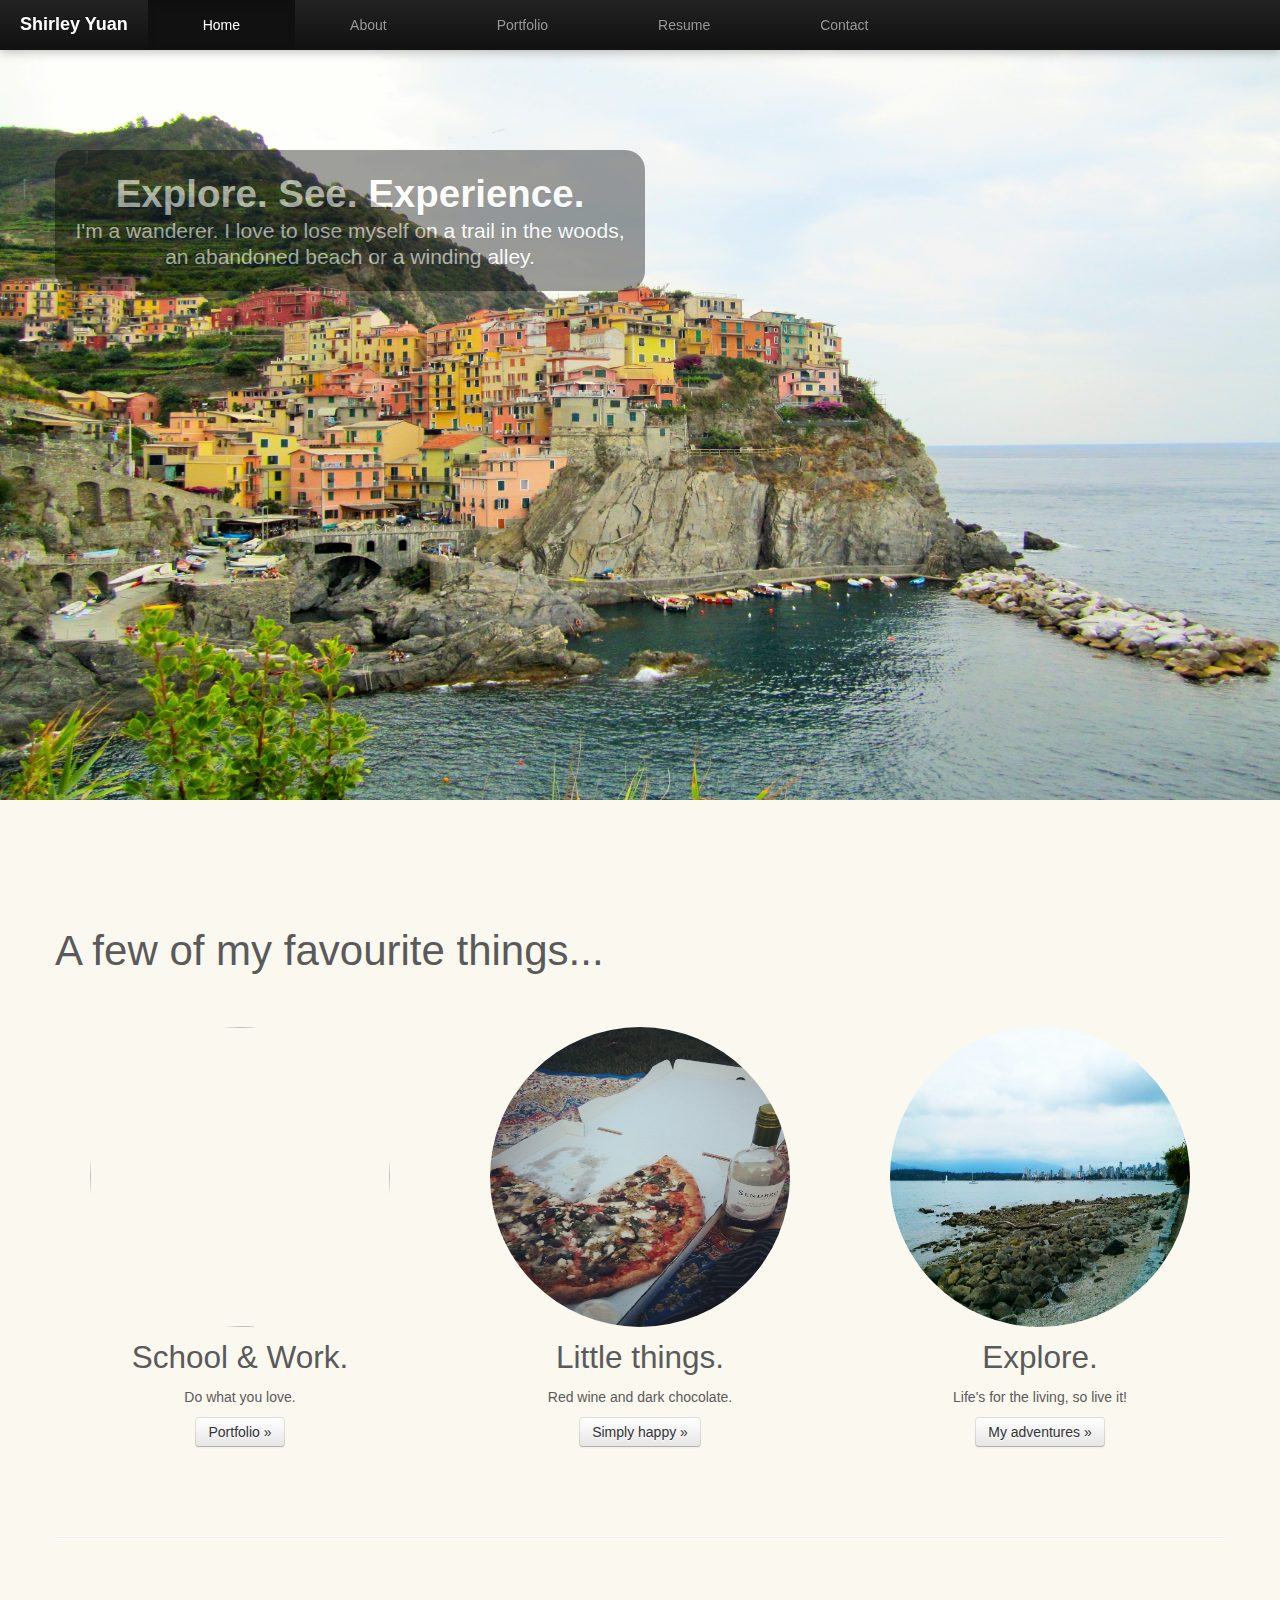
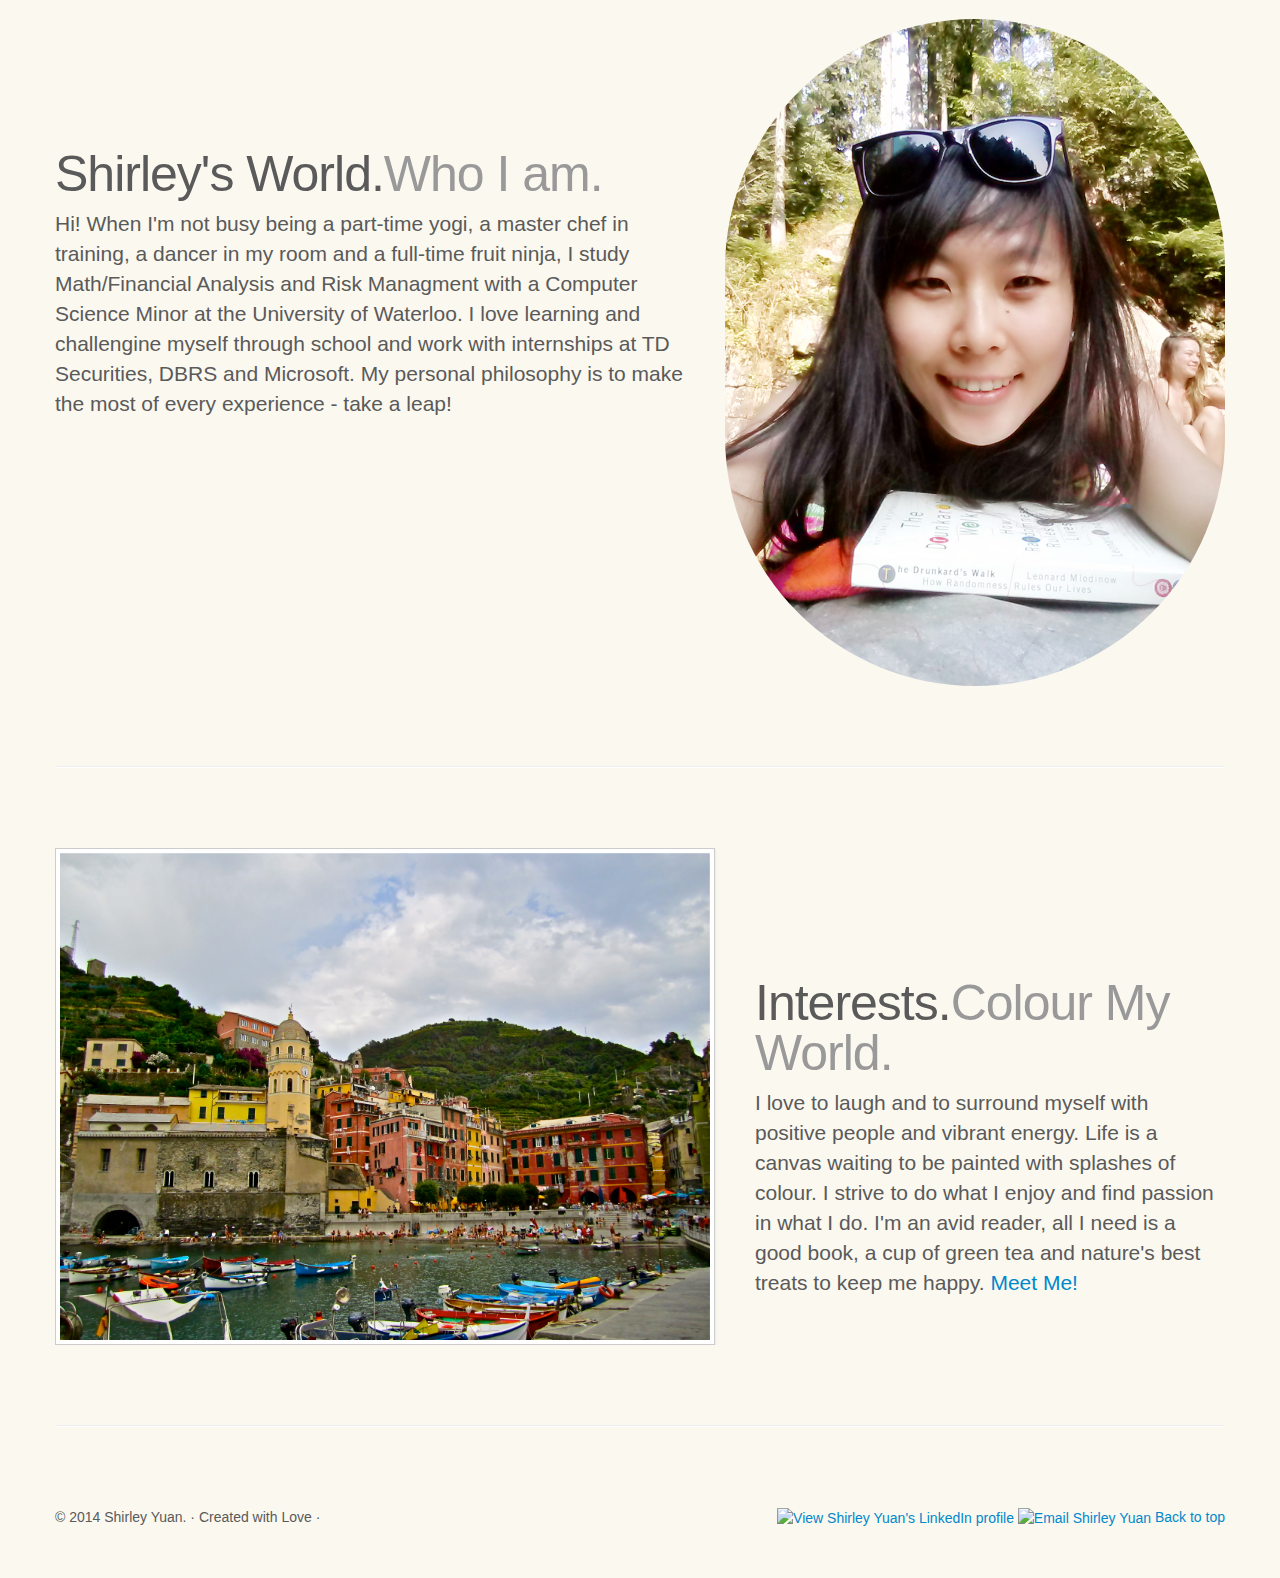
==== index.html @ 52a9f64c "icon again" ====
<!DOCTYPE html>
<html lang="en">
  <head>
    <script>
  (function(i,s,o,g,r,a,m){i['GoogleAnalyticsObject']=r;i[r]=i[r]||function(){
  (i[r].q=i[r].q||[]).push(arguments)},i[r].l=1*new Date();a=s.createElement(o),
  m=s.getElementsByTagName(o)[0];a.async=1;a.src=g;m.parentNode.insertBefore(a,m)
  })(window,document,'script','//www.google-analytics.com/analytics.js','ga');

  ga('create', 'UA-56804515-1', 'auto');
  ga('send', 'pageview');

    </script>
    
    <meta charset="utf-8">
    <title>Shirley Yuan</title>
    <meta name="viewport" content="width=device-width, initial-scale=1.0">
    <meta name="description" content="Shirley Yuan is a student from the University of Waterloo. She studies Math/ Financial Analysis and Risk Management, Minor Computer Science.">
    <meta name="author" content="Shirley Yuan">
    <meta property="og:title"  content="Shirley Yuan - Student, University of Waterloo">
    <meta property="og:description" content="Shirley Yuan is a student, studies math, financial analysis and risk management, computer science at Waterloo University">    
    <meta property="og:url" content="http://www.shirleyuan.me">
    <meta property="og:type" content="website">

     <link rel="shortcut icon" href="/logo.ico" type="image/x-icon">
    <link rel="icon" href="/logo.ico" type="image/x-icon">

    <!-- Le styles -->
    <link href="css/bootstrap1.css" rel="stylesheet">
    <link href="css/bootstrap-responsive.css" rel="stylesheet">
    <style type="text/css">

    .area-colour{background-color: transparent;
     -webkit-border-radius: 500px;
     -moz-border-radius: 500px;
          border-radius: 500px;}
    .area-colour:hover {background-color: #F3E2A9;}

    /* GLOBAL STYLES
    -------------------------------------------------- */
    /* Padding below the footer and lighter body text */

    body {
      padding-bottom: 40px;
      color: #5a5a5a;
      background-color: #FBF8EF
    }



    /* CUSTOMIZE THE NAVBAR
    -------------------------------------------------- */

    /* Special class on .container surrounding .navbar, used for positioning it into place. */
    .navbar-wrapper {
      position: absolute;
      top: 0;
      left: 0;
      right: 0;
      z-index: 10;
      margin-top: 0px;
      margin-bottom: -90px; /* Negative margin to pull up carousel. 90px is roughly margins and height of navbar. */
    }
    .navbar-wrapper .navbar {

    }

    /* Remove border and change up box shadow for more contrast */
    .navbar .navbar-inner {
      border: 0;
      -webkit-box-shadow: 0 2px 10px rgba(0,0,0,.25);
         -moz-box-shadow: 0 2px 10px rgba(0,0,0,.25);
              box-shadow: 0 2px 10px rgba(0,0,0,.25);
    }

    /* Downsize the brand/project name a bit */
    .navbar .brand {
      padding: 14px 20px 16px; /* Increase vertical padding to match navbar links */
      font-size: 18px;
      font-weight: bold;
      text-shadow: 0 -1px 0 rgba(0,0,0,.5);
    }

    /* Navbar links: increase padding for taller navbar */
    .navbar .nav > li > a {
      padding: 15px 55px;
    }

    /* Offset the responsive button for proper vertical alignment */
    .navbar .btn-navbar {
      margin-top: 10px;
    }



    /* CUSTOMIZE THE CAROUSEL
    -------------------------------------------------- */

    /* Carousel base class */
    .carousel {
      margin-bottom: 60px;
    }

    .carousel .container {
      position: relative;
      z-index: 9;
    }

    .carousel-control {
      height: 80px;
      margin-top: 0;
      font-size: 120px;
      text-shadow: 0 1px 1px rgba(0,0,0,.4);
      background-color: transparent;
      border: 0;
      z-index: 10;
    }

    .carousel .item {
      height: 800px;
    }
    .carousel img {
      position: absolute;
      top: 0;
      left: 0;
      min-width: 100%;
      height: 800px;
    }

    .img-cover {
      position: absolute;
      top: 0;
      left: 0;
      min-width: 100%;
      height: 850px;
    }

    .carousel-caption {
    -webkit-border-radius: 20px;
     -moz-border-radius: 20px;
          border-radius: 20px
      background-color: #1C1C1C;
      opacity:.5;
      position: static;
      max-width: 550px;
      padding: 20px 20px;
      margin-top: 150px;
    }
    .carousel-caption h1,
    .carousel-caption .lead {
      margin: 0;
      line-height: 1.25;
      color: #fff;
      outline-color: #2E2E2E;
      text-shadow: 0 1px 1px rgba(0,0,0,.4);
      text-align: center;
    }

    .carousel-caption .btn {
      margin-top: 10px;
    }



    /* MARKETING CONTENT
    -------------------------------------------------- */

    /* Center align the text within the three columns below the carousel */
    .marketing .span4 {
      text-align: center;
    }
    .marketing h2 {
      font-weight: normal;
    }
    .marketing .span4 p {
      margin-left: 10px;
      margin-right: 10px;
    }


    /* Featurettes
    ------------------------- */

    .featurette-divider {
      margin: 80px 0; /* Space out the Bootstrap <hr> more */
    }
    .featurette {
      padding-top: 120px; /* Vertically center images part 1: add padding above and below text. */
      overflow: hidden; /* Vertically center images part 2: clear their floats. */  
    }
    .featurette-image {
      margin-top: -120px; /* Vertically center images part 3: negative margin up the image the same amount of the padding to center it. */
    }

    /* Give some space on the sides of the floated elements so text doesn't run right into it. */
    .featurette-image.pull-left {
      margin-right: 40px;
    }
    .featurette-image.pull-right {
      margin-left: 40px;
    }

    /* Thin out the marketing headings */
    .featurette-heading {
      font-size: 50px;
      font-weight: 300;
      line-height: 1;
      letter-spacing: -1px;
    }



    /* RESPONSIVE CSS
    -------------------------------------------------- */

    @media (max-width: 979px) {

      .container.navbar-wrapper {
        margin-bottom: 0;
        width: auto;
      }
      .navbar-inner {
        border-radius: 0;
        margin: -20px 0;
      }

      .carousel .item {
        height: 500px;
      }
      .carousel img {
        width: auto;
        height: 800px;
      }

      .featurette {
        height: auto;
        padding: 0;
        
      }
      .featurette-image.pull-left,
      .featurette-image.pull-right {
        display: block;
        float: none;
        max-width: 40%;
        margin: 0 auto 20px;
      }
    }


    @media (max-width: 767px) {

      .navbar-inner {
        margin: -20px;
      }

      .carousel {
        margin-left: -20px;
        margin-right: -20px;
      }
      .carousel .container {

      }
      .carousel .item {
        height: 300px;
      }
      .carousel img {
        height: 300px;
      }
      .carousel-caption {
        width: 65%;
        padding: 0 70px;
        margin-top: 100px;
      }
      .carousel-caption h1 {
        font-size: 30px;
      }
      .carousel-caption .lead,
      .carousel-caption .btn {
        font-size: 18px;
      }

      .marketing .span4 + .span4 {
        margin-top: 40px;
      }

      .featurette-heading {
        font-size: 30px;
      }
      .featurette .lead {
        font-size: 18px;
        line-height: 1.5;
      }

    }
    </style>

    <!-- HTML5 shim, for IE6-8 support of HTML5 elements -->
    <!--[if lt IE 9]>
      <script src="../assets/js/html5shiv.js"></script>
    <![endif]-->

    <!-- Fav and touch icons -->
    <link rel="apple-touch-icon-precomposed" sizes="144x144" href="../assets/ico/apple-touch-icon-144-precomposed.png">
    <link rel="apple-touch-icon-precomposed" sizes="114x114" href="../assets/ico/apple-touch-icon-114-precomposed.png">
      <link rel="apple-touch-icon-precomposed" sizes="72x72" href="../assets/ico/apple-touch-icon-72-precomposed.png">
                    <link rel="apple-touch-icon-precomposed" href="../assets/ico/apple-touch-icon-57-precomposed.png">
                                   <link rel="shortcut icon" href="../assets/ico/favicon.png">
  </head>

  <body>



    <!-- NAVBAR
    ================================================== -->
    <div class="navbar-wrapper">
      <!-- Wrap the .navbar in .container to center it within the absolutely positioned parent. -->
      <div class="container">

        <div class="navbar navbar-inverse navbar-fixed-top opacity:.1">
          <div class="navbar-inner">
            <!-- Responsive Navbar Part 1: Button for triggering responsive navbar (not covered in tutorial). Include responsive CSS to utilize. -->
            <button type="button" class="btn btn-navbar" data-toggle="collapse" data-target=".nav-collapse">
              <span class="icon-bar"></span>
              <span class="icon-bar"></span>
              <span class="icon-bar"></span>
            </button>
            <a class="brand nav-header" href="#">Shirley Yuan</a>
            <!-- Responsive Navbar Part 2: Place all navbar contents you want collapsed withing .navbar-collapse.collapse. -->
            <div class="nav-collapse collapse">
              <ul class="nav">
                <li class="active"><a href="#">Home</a></li>
                <li><a href="#about">About</a></li>
                <li><a href="portfolio.html">Portfolio</a></li>
                <li><a href="Shirley Yuan-Tech.pdf">Resume</a></li>
                <li><a href="contact.html">Contact</a></li>
                <!-- Read about Bootstrap dropdowns at http://twbs.github.com/bootstrap/javascript.html#dropdowns -->
               
              </ul>
            </div><!--/.nav-collapse -->
          </div><!-- /.navbar-inner -->
        </div><!-- /.navbar -->

      </div> <!-- /.container -->
    </div><!-- /.navbar-wrapper -->



    <!-- Carousel
    ================================================== -->
    <div id="myCarousel" class="carousel slide">
      <div class="carousel-inner">
        <div class="item active">
          
          <img src="Pictures/italy1.1.JPG" height=auto alt="">
          <div class="container">
            <div class="carousel-caption">
              <h1>Explore. See. Experience.</h1>
              <p class="lead">I'm a wanderer. I love to lose myself on a trail in the woods, an abandoned beach or a winding alley.</p>
              
            </div>
          </div>
        </div>
        </div>
   
    </div><!-- /.carousel -->



    <!-- Marketing messaging and featurettes
    ================================================== -->
    <!-- Wrap the rest of the page in another container to center all the content. -->
    <a name="hobbies"></a>
    <div class="container marketing">

      <h1 class="h1-head">A few of my favourite things...</h1>

      <!-- Three columns of text below the carousel -->
      <div class="row">
        <div class="span4">
          <img class="img-rounded" src="http://upload.wikimedia.org/wikipedia/en/0/03/Uwaterloo_seal.gif">
          <h2>School & Work.</h2>
          <p>Do what you love.</p>
          <p><a class="btn" href="portfolio.html">Portfolio &raquo;</a></p>
        </div><!-- /.span4 -->
        <div class="span4">
          <img class="img-rounded" src="Pictures/van3.jpg">
          <h2>Little things.</h2>
          <p>Red wine and dark chocolate.</p>
          <p><a class="btn" href="hobbies.html">Simply happy &raquo;</a></p>
        </div><!-- /.span4 -->
        <div class="span4">
          <img class="img-rounded" src="Pictures/van4.jpg">
          <h2>Explore.</h2>
          <p>Life's for the living, so live it!</p>
          <p><a class="btn" href="explore.html">My adventures &raquo;</a></p>
        </div><!-- /.span4 -->
      </div><!-- /.row -->


      <!-- START THE FEATURETTES -->

      <hr class="featurette-divider">
      <a name="about"> </a>
      <div class="featurette">

        <img class="featurette-image pull-right img-circle" src="Pictures/van11.jpg" width=500px height=auto/>
       
        <h2 class="featurette-heading">Shirley's World.<span class="muted">Who I am.</span></h2>
        <p class="lead">Hi! When I'm not busy being a part-time yogi, a master chef in training, a dancer in my room and a full-time fruit ninja, I study Math/Financial Analysis and Risk Managment with a Computer Science Minor at the University of Waterloo. I love learning and challengine myself through school and work with internships at TD Securities, DBRS and Microsoft. My personal philosophy is to make the most of every experience - take a leap!</p>
      
    </div>

      <hr class="featurette-divider">

      <div class="featurette">
        <img class="featurette-image img-polaroid pull-left" src="Pictures/italy2.JPG" width=650px height=auto/>
        <h2 class="featurette-heading">Interests.<span class="muted">Colour My World.</span></h2>
        <p class="lead">I love to laugh and to surround myself with positive people and vibrant energy. Life is a canvas waiting to be painted with splashes of colour. I strive to do what I enjoy and find passion in what I do. I'm an avid reader, all I need is a good book, a cup of green tea and nature's best treats to keep me happy. <a href="#hobbies">Meet Me!</a></p>
        
      </div>

      <hr class="featurette-divider">

      

      <!-- /END THE FEATURETTES -->


      <!-- FOOTER -->
      <footer>
        <p class="pull-right">
          <a href="https://www.linkedin.com/in/shirleyuan"><img src="http://www.gemstone.umd.edu/images/linkedIn.png" width="40" height="35" alt="View Shirley Yuan's LinkedIn profile" style="vertical-align:middle" border="0"></a>
           <a href="mailto:shirl.yuan@gmail.com" style="text-decoration:none;"><img src="http://www.muzeum-polskie.org/mpr/english/images/email_button.gif" width="45" height="40" alt="Email Shirley Yuan" style="vertical-align:middle" border="0"></a> 
          <a href="#">Back to top</a></p>
        <p>&copy; 2014 Shirley Yuan. &middot; Created with Love &middot; </p>
      </footer>

    </div><!-- /.container -->



    <!-- Le javascript
    ================================================== -->
    <!-- Placed at the end of the document so the pages load faster -->
    <script src="../assets/js/jquery.js"></script>
    <script src="../assets/js/bootstrap-transition.js"></script>
    <script src="../assets/js/bootstrap-alert.js"></script>
    <script src="../assets/js/bootstrap-modal.js"></script>
    <script src="../assets/js/bootstrap-dropdown.js"></script>
    <script src="../assets/js/bootstrap-scrollspy.js"></script>
    <script src="../assets/js/bootstrap-tab.js"></script>
    <script src="../assets/js/bootstrap-tooltip.js"></script>
    <script src="../assets/js/bootstrap-popover.js"></script>
    <script src="../assets/js/bootstrap-button.js"></script>
    <script src="../assets/js/bootstrap-collapse.js"></script>
    <script src="../assets/js/bootstrap-carousel.js"></script>
    <script src="../assets/js/bootstrap-typeahead.js"></script>
    <script>
      !function ($) {
        $(function(){
          // carousel demo
          $('#myCarousel').carousel()
        })
      }(window.jQuery)
    </script>
    <script src="../assets/js/holder/holder.js"></script>
  </body>
</html>
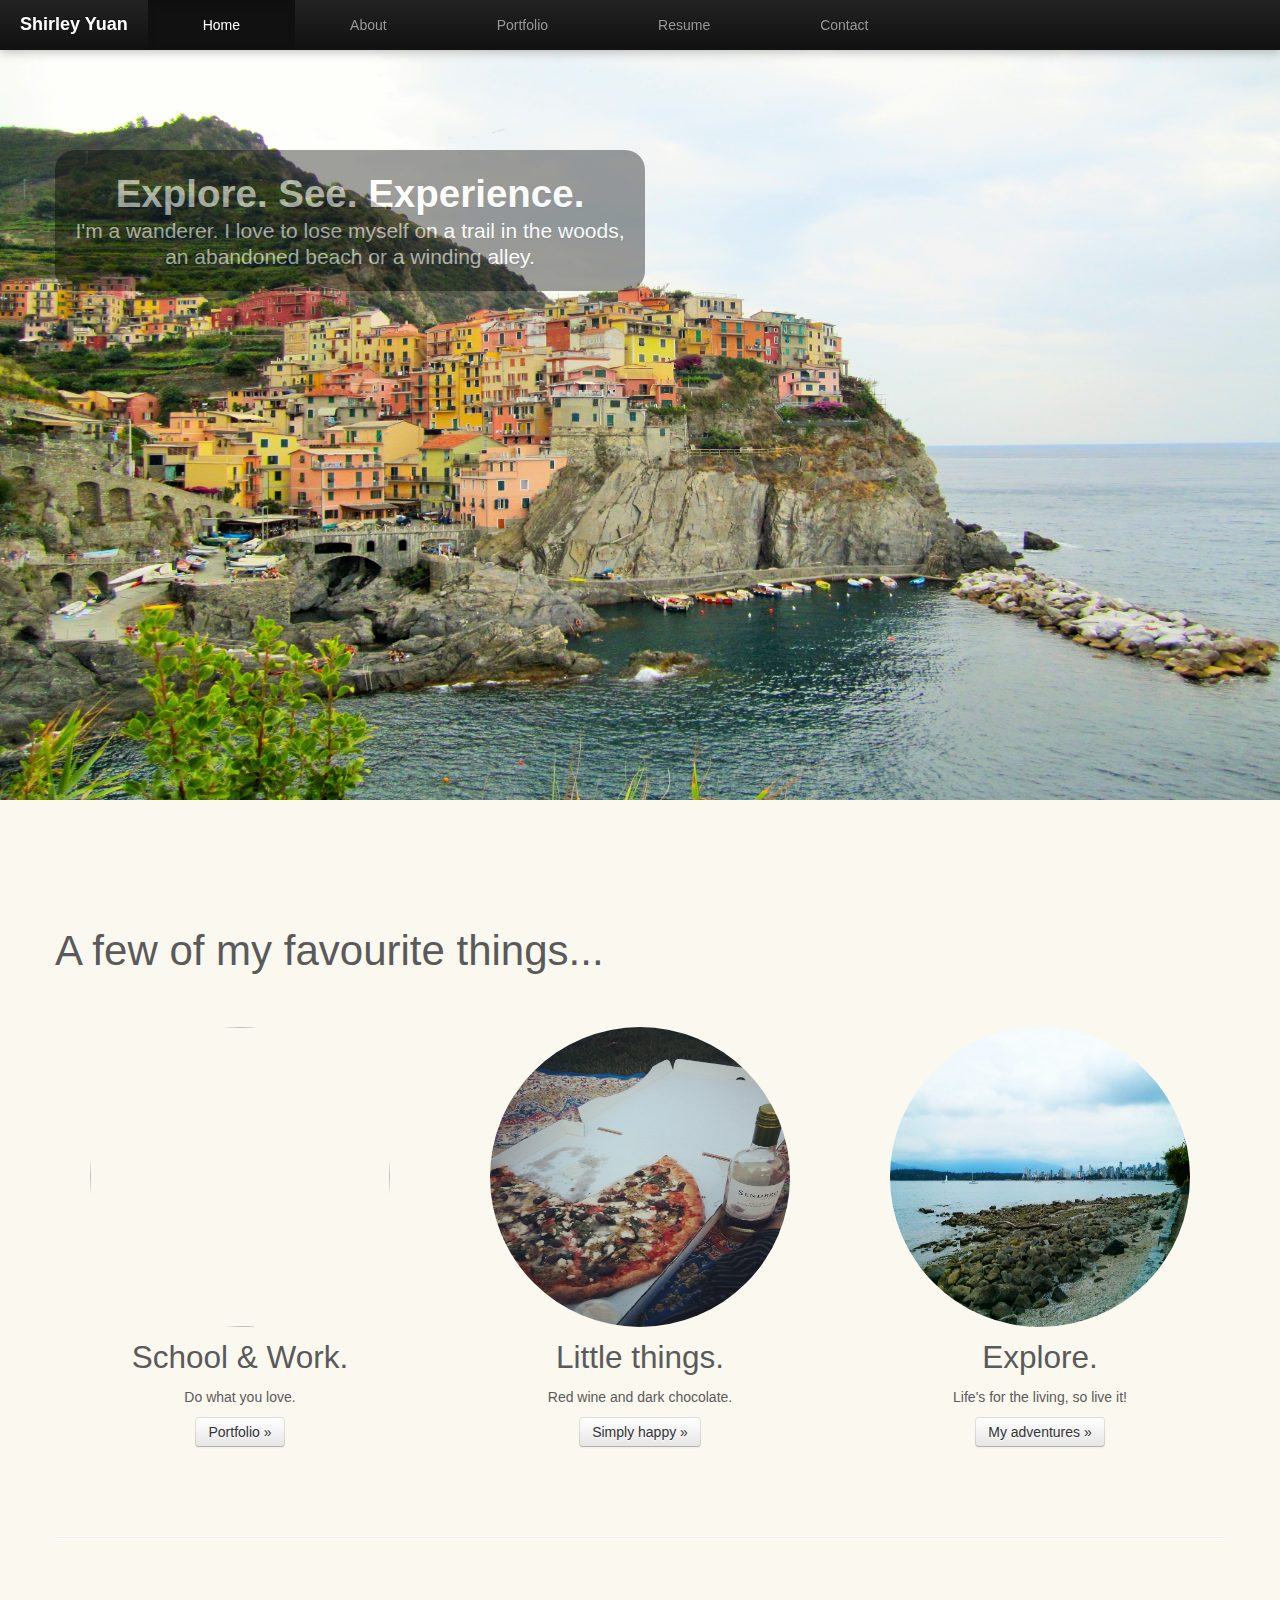
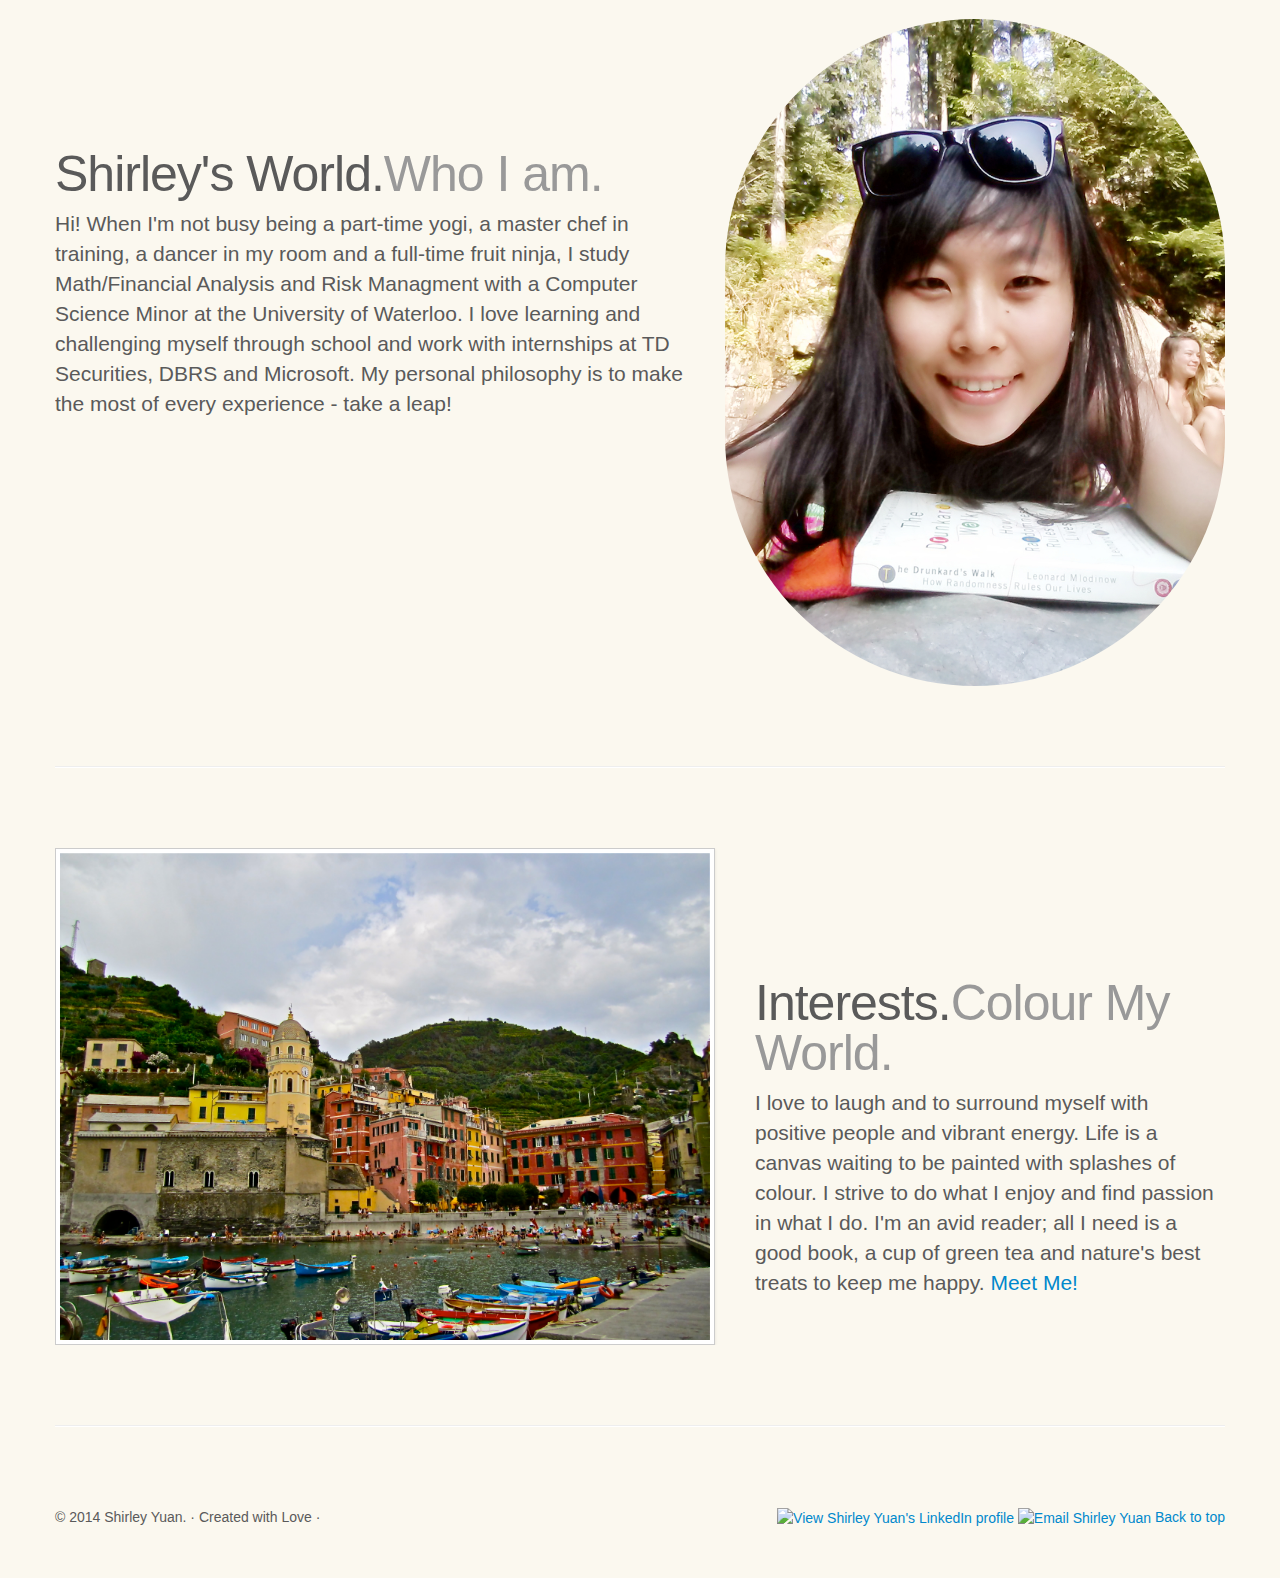
==== commit 86f5a495: "main" ====
--- a/index.html
+++ b/index.html
@@ -23,8 +23,8 @@
     <meta property="og:url" content="http://www.shirleyuan.me">
     <meta property="og:type" content="website">
 
-     <link rel="shortcut icon" href="/logo.ico" type="image/x-icon">
-    <link rel="icon" href="/logo.ico" type="image/x-icon">
+     <link rel="shortcut icon" href="logo.ico" type="image/x-icon">
+    <link rel="icon" href="logo.ico" type="image/x-icon">
 
     <!-- Le styles -->
     <link href="css/bootstrap1.css" rel="stylesheet">
@@ -408,7 +408,7 @@
         <img class="featurette-image pull-right img-circle" src="Pictures/van11.jpg" width=500px height=auto/>
        
         <h2 class="featurette-heading">Shirley's World.<span class="muted">Who I am.</span></h2>
-        <p class="lead">Hi! When I'm not busy being a part-time yogi, a master chef in training, a dancer in my room and a full-time fruit ninja, I study Math/Financial Analysis and Risk Managment with a Computer Science Minor at the University of Waterloo. I love learning and challengine myself through school and work with internships at TD Securities, DBRS and Microsoft. My personal philosophy is to make the most of every experience - take a leap!</p>
+        <p class="lead">Hi! When I'm not busy being a part-time yogi, a master chef in training, a dancer in my room and a full-time fruit ninja, I study Math/Financial Analysis and Risk Managment with a Computer Science Minor at the University of Waterloo. I love learning and challenging myself through school and work with internships at TD Securities, DBRS and Microsoft. My personal philosophy is to make the most of every experience - take a leap!</p>
       
     </div>
 
@@ -417,7 +417,7 @@
       <div class="featurette">
         <img class="featurette-image img-polaroid pull-left" src="Pictures/italy2.JPG" width=650px height=auto/>
         <h2 class="featurette-heading">Interests.<span class="muted">Colour My World.</span></h2>
-        <p class="lead">I love to laugh and to surround myself with positive people and vibrant energy. Life is a canvas waiting to be painted with splashes of colour. I strive to do what I enjoy and find passion in what I do. I'm an avid reader, all I need is a good book, a cup of green tea and nature's best treats to keep me happy. <a href="#hobbies">Meet Me!</a></p>
+        <p class="lead">I love to laugh and to surround myself with positive people and vibrant energy. Life is a canvas waiting to be painted with splashes of colour. I strive to do what I enjoy and find passion in what I do. I'm an avid reader; all I need is a good book, a cup of green tea and nature's best treats to keep me happy. <a href="#hobbies">Meet Me!</a></p>
         
       </div>
 
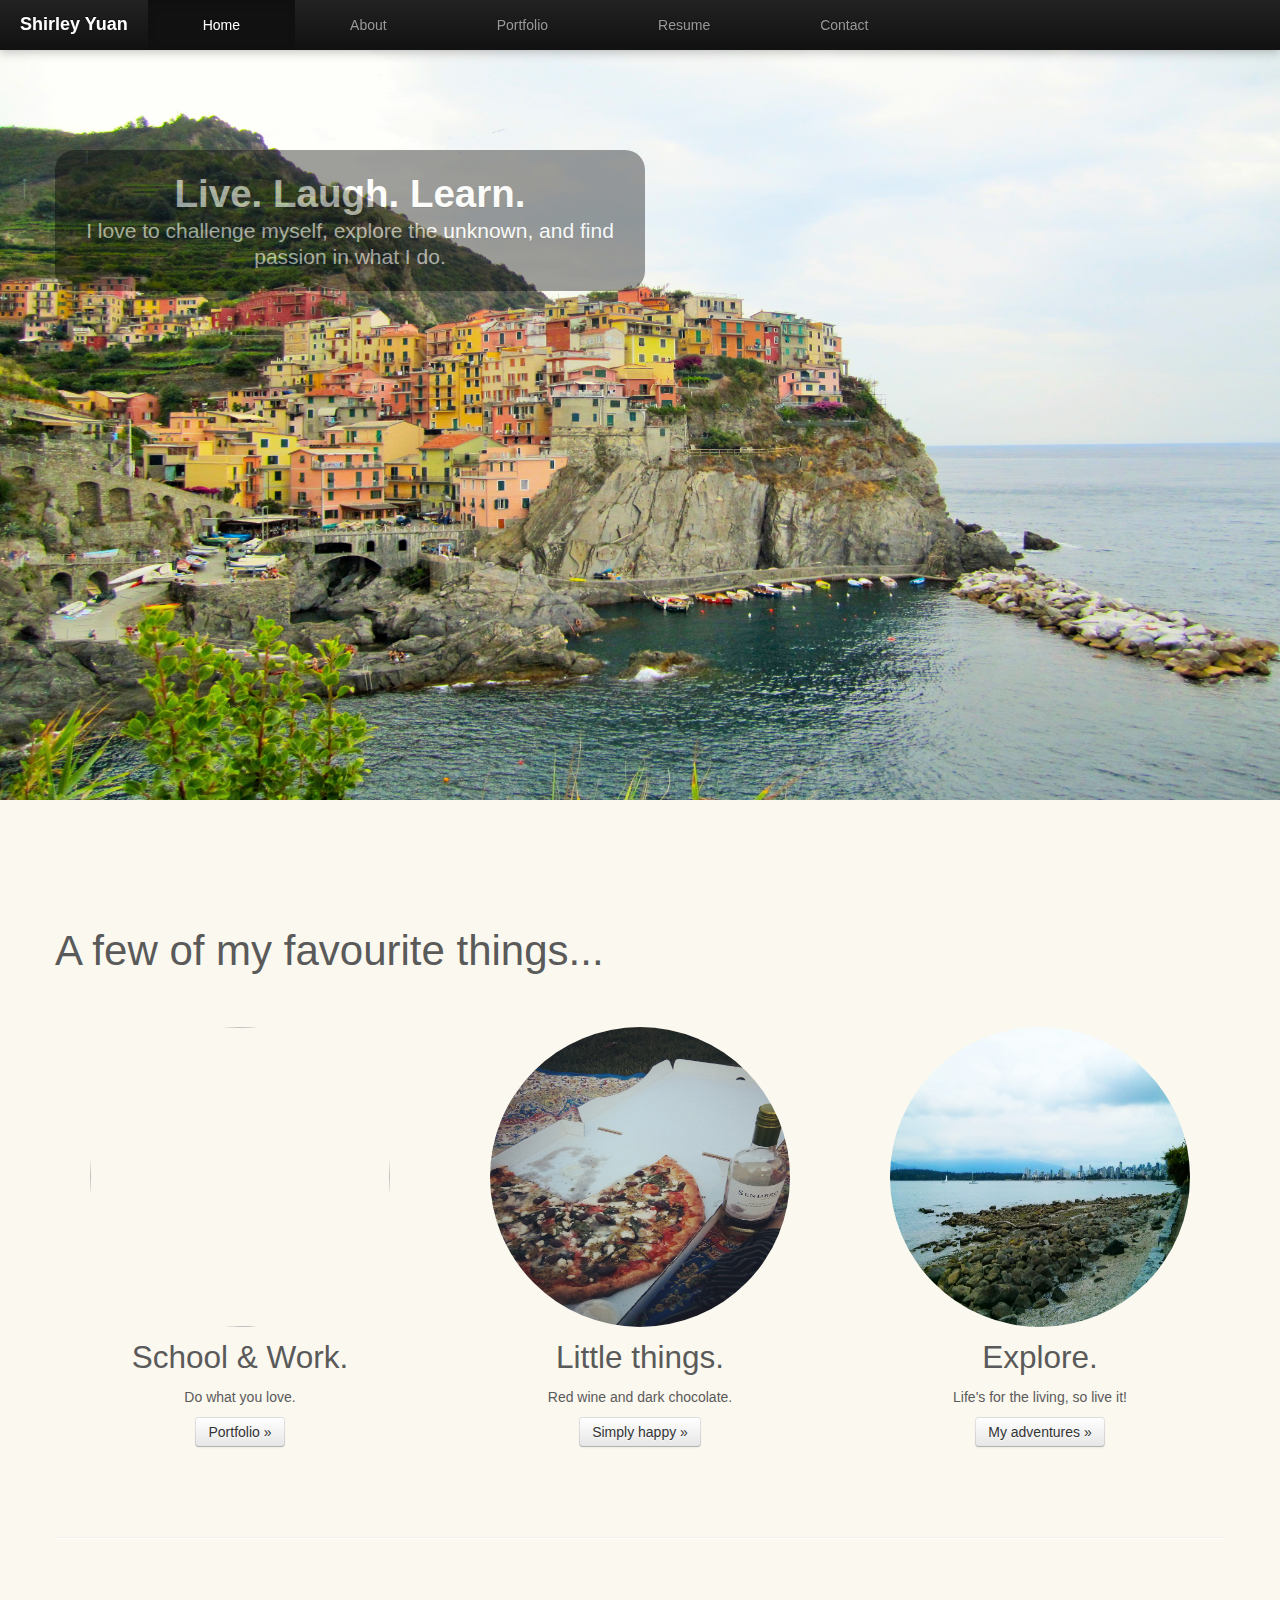
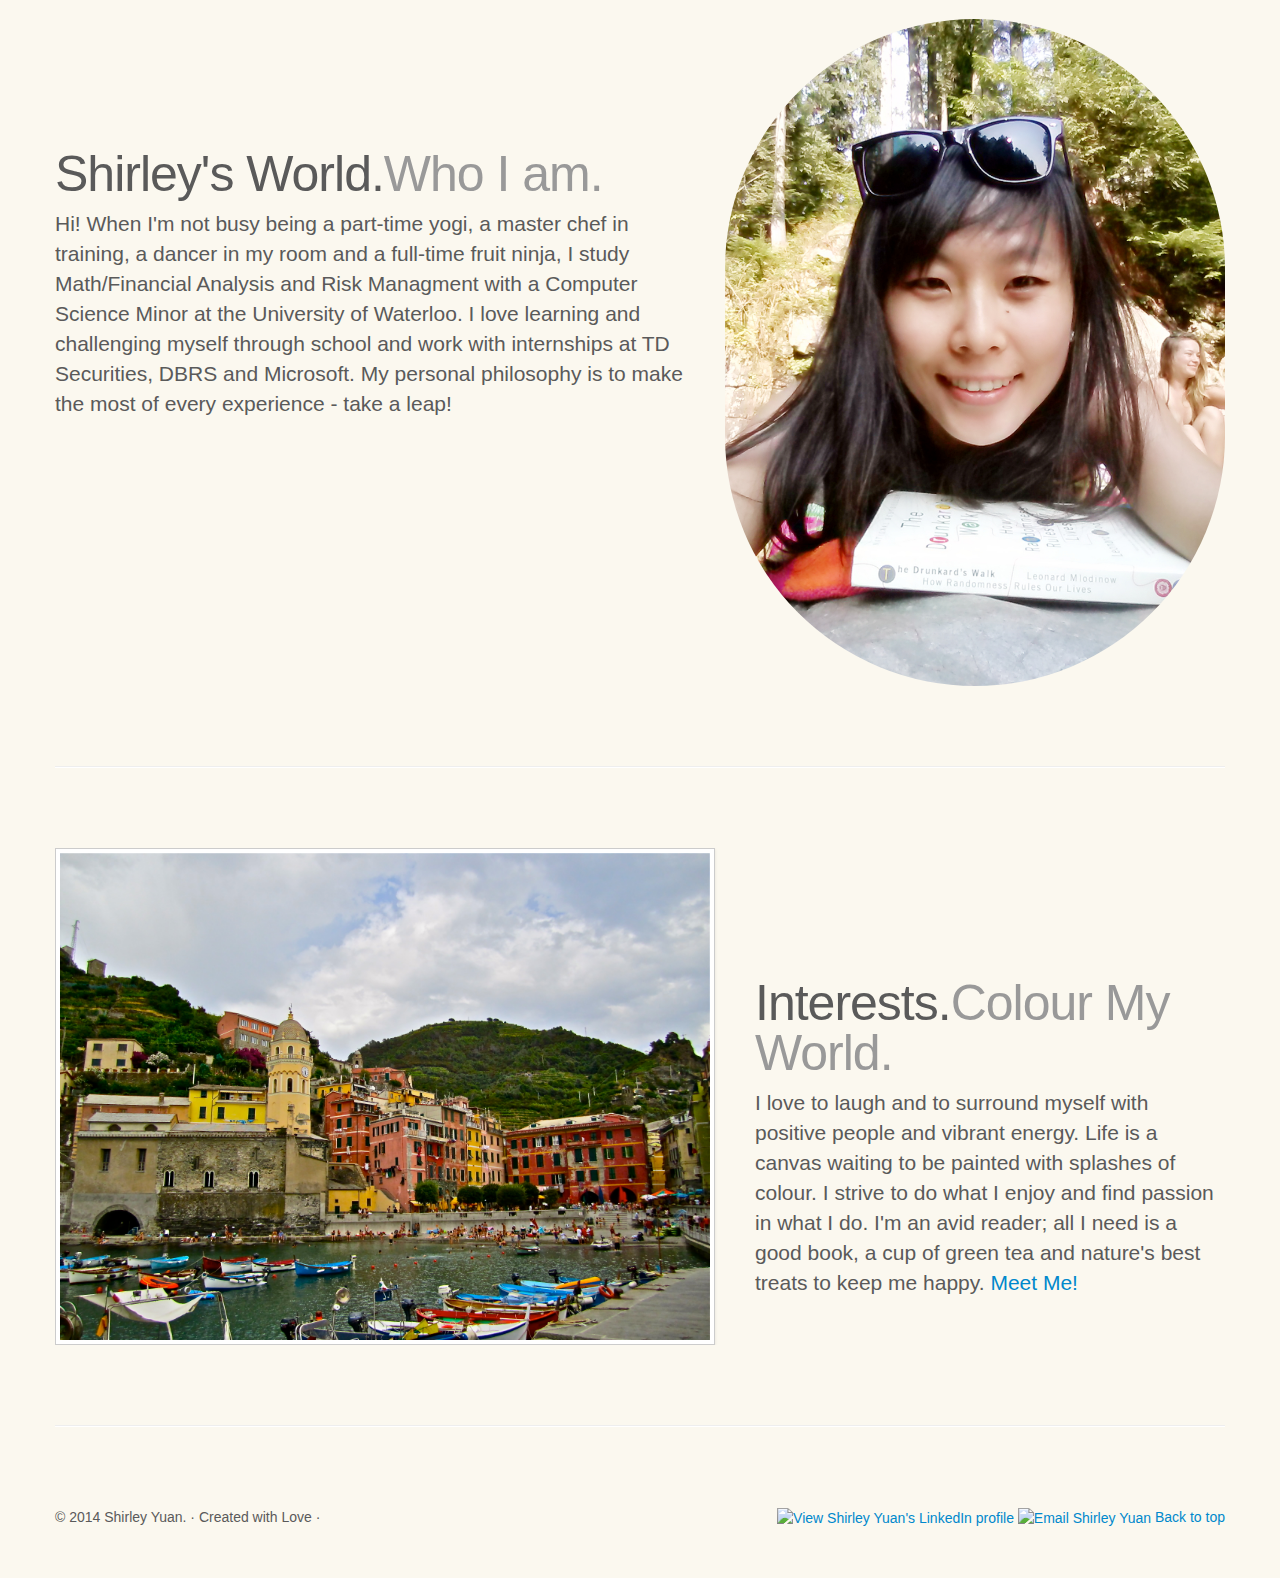
==== commit 3cb0fdb0: "index" ====
--- a/index.html
+++ b/index.html
@@ -356,8 +356,8 @@
           <img src="Pictures/italy1.1.JPG" height=auto alt="">
           <div class="container">
             <div class="carousel-caption">
-              <h1>Explore. See. Experience.</h1>
-              <p class="lead">I'm a wanderer. I love to lose myself on a trail in the woods, an abandoned beach or a winding alley.</p>
+              <h1>Live. Laugh. Learn.</h1>
+              <p class="lead">I love to challenge myself, explore the unknown, and find passion in what I do.</p>
               
             </div>
           </div>
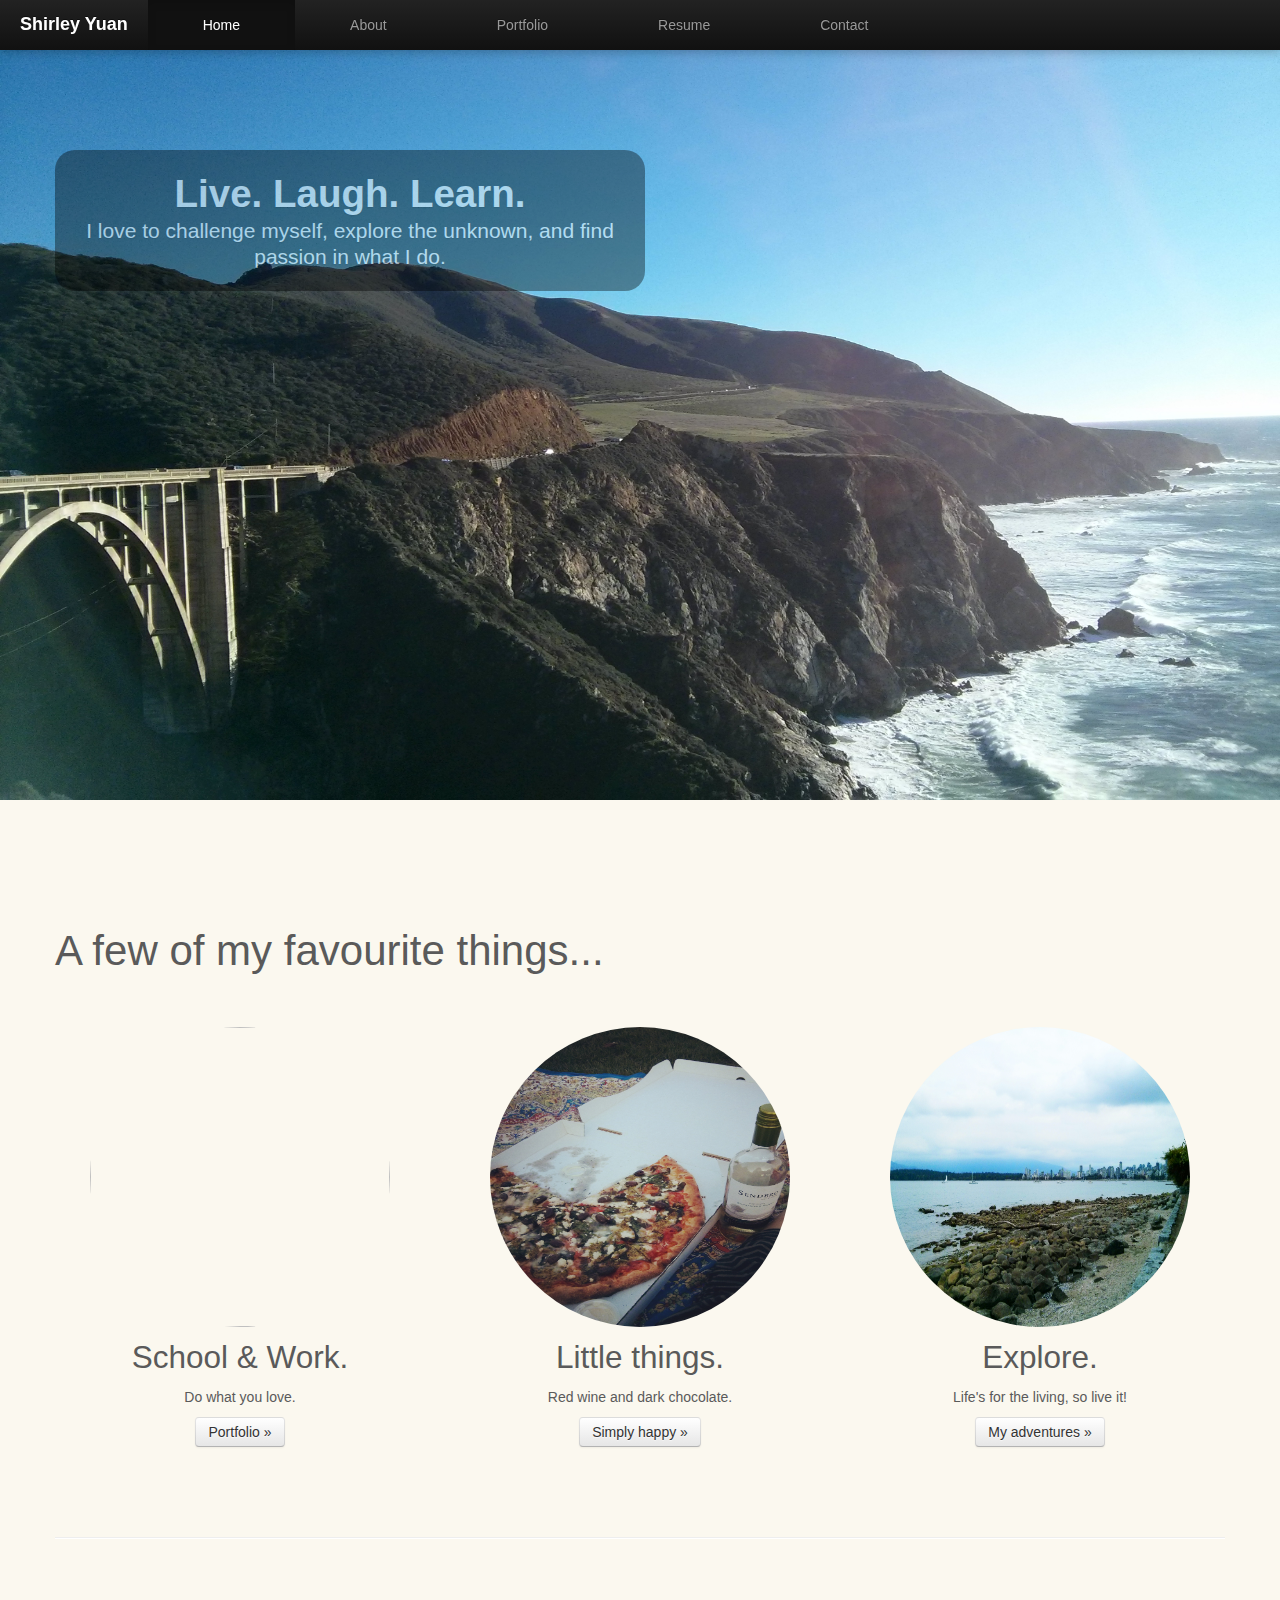
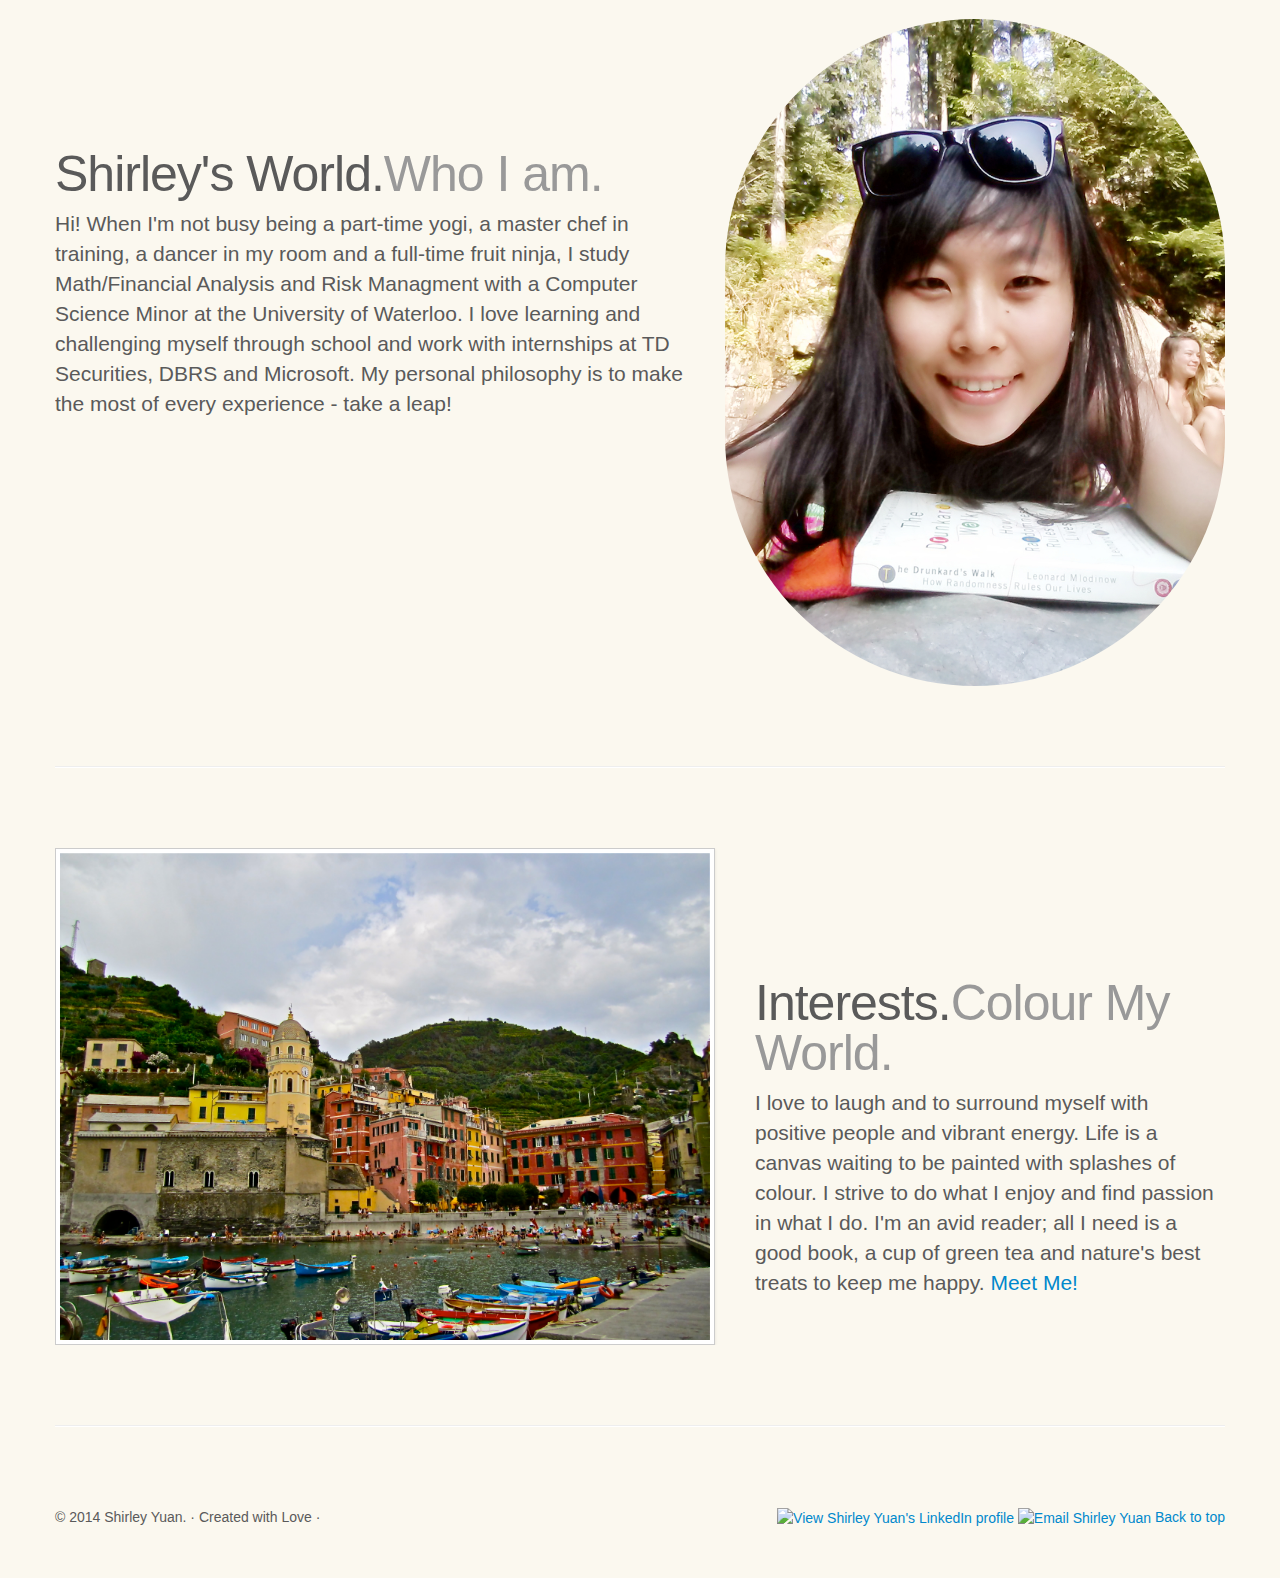
==== commit 469ab359: "update pictures" ====
--- a/index.html
+++ b/index.html
@@ -353,7 +353,7 @@
       <div class="carousel-inner">
         <div class="item active">
           
-          <img src="Pictures/italy1.1.JPG" height=auto alt="">
+          <img src="Pictures/bigsur.jpg" height=auto alt="">
           <div class="container">
             <div class="carousel-caption">
               <h1>Live. Laugh. Learn.</h1>
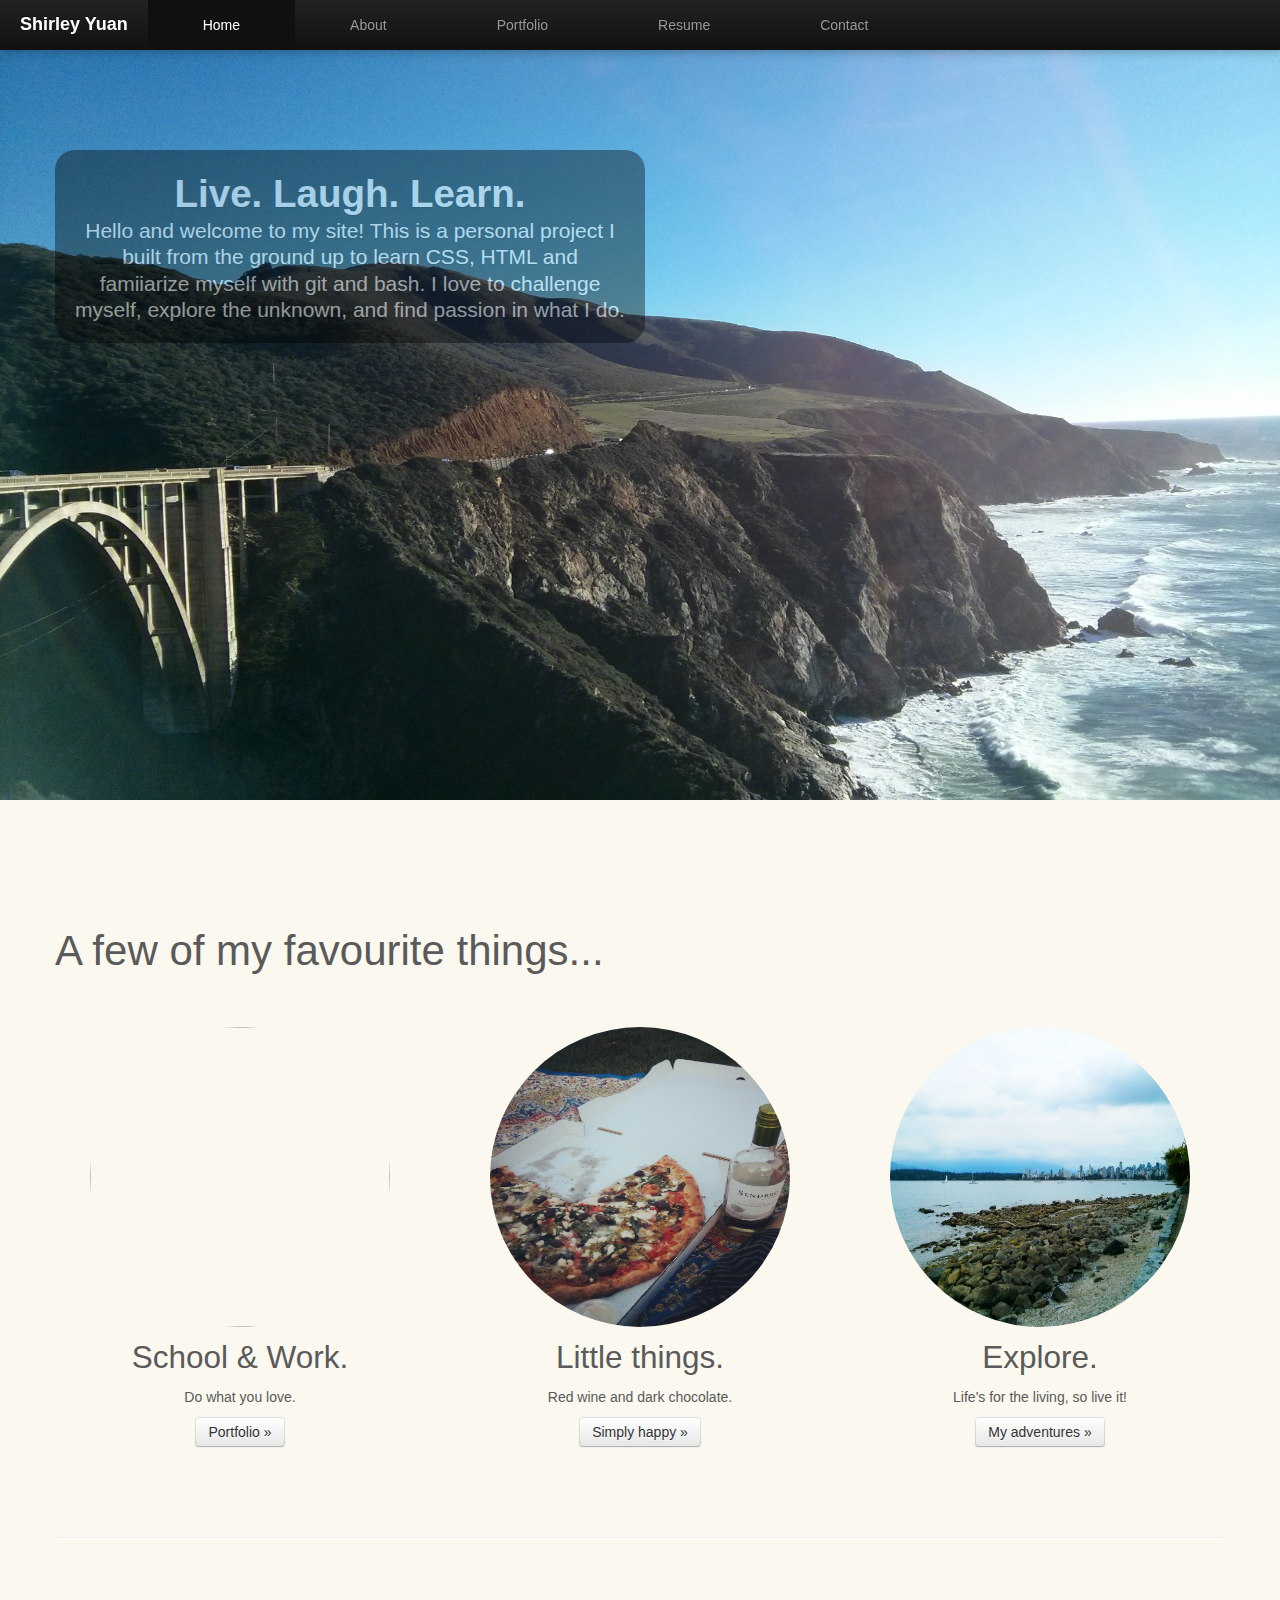
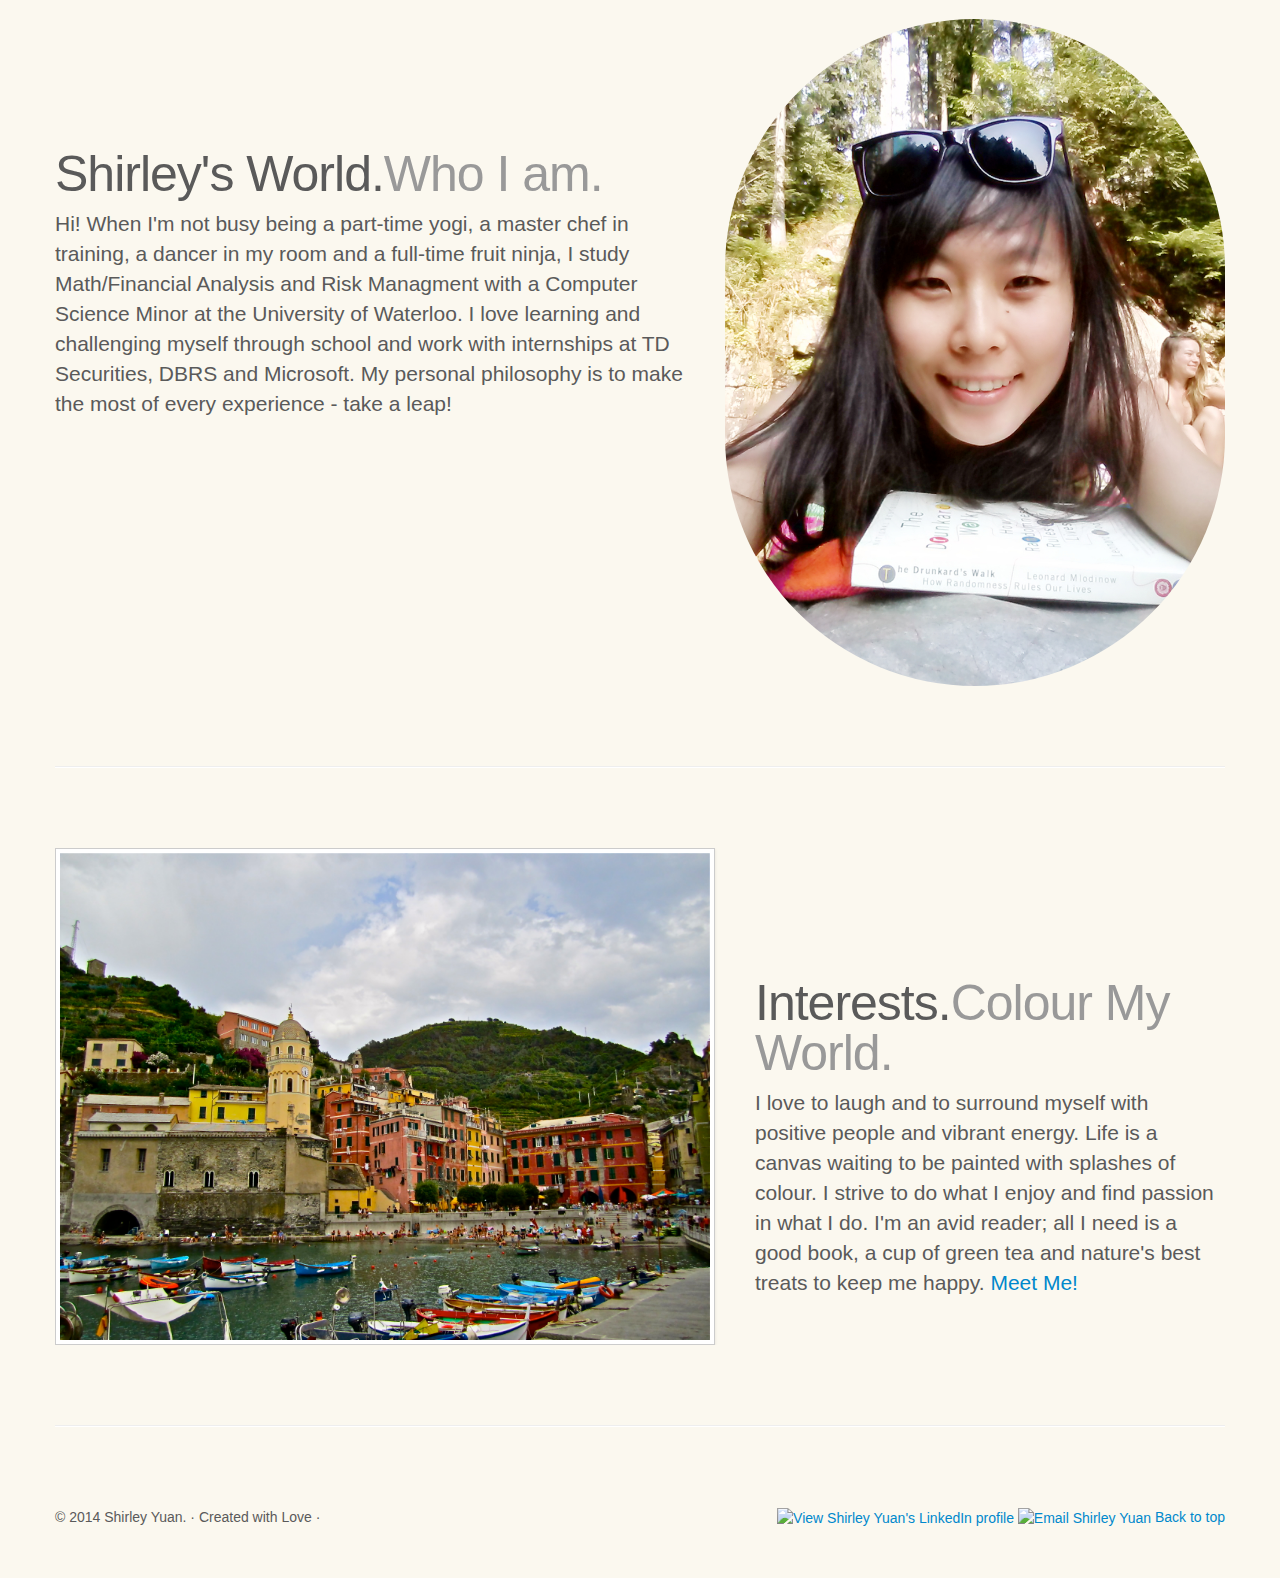
==== commit f4afd555: "new index" ====
--- a/index.html
+++ b/index.html
@@ -357,7 +357,7 @@
           <div class="container">
             <div class="carousel-caption">
               <h1>Live. Laugh. Learn.</h1>
-              <p class="lead">I love to challenge myself, explore the unknown, and find passion in what I do.</p>
+              <p class="lead">Hello and welcome to my site! This is a personal project I built from the ground up to learn CSS, HTML and famiiarize myself with git and bash. I love to challenge myself, explore the unknown, and find passion in what I do.</p>
               
             </div>
           </div>
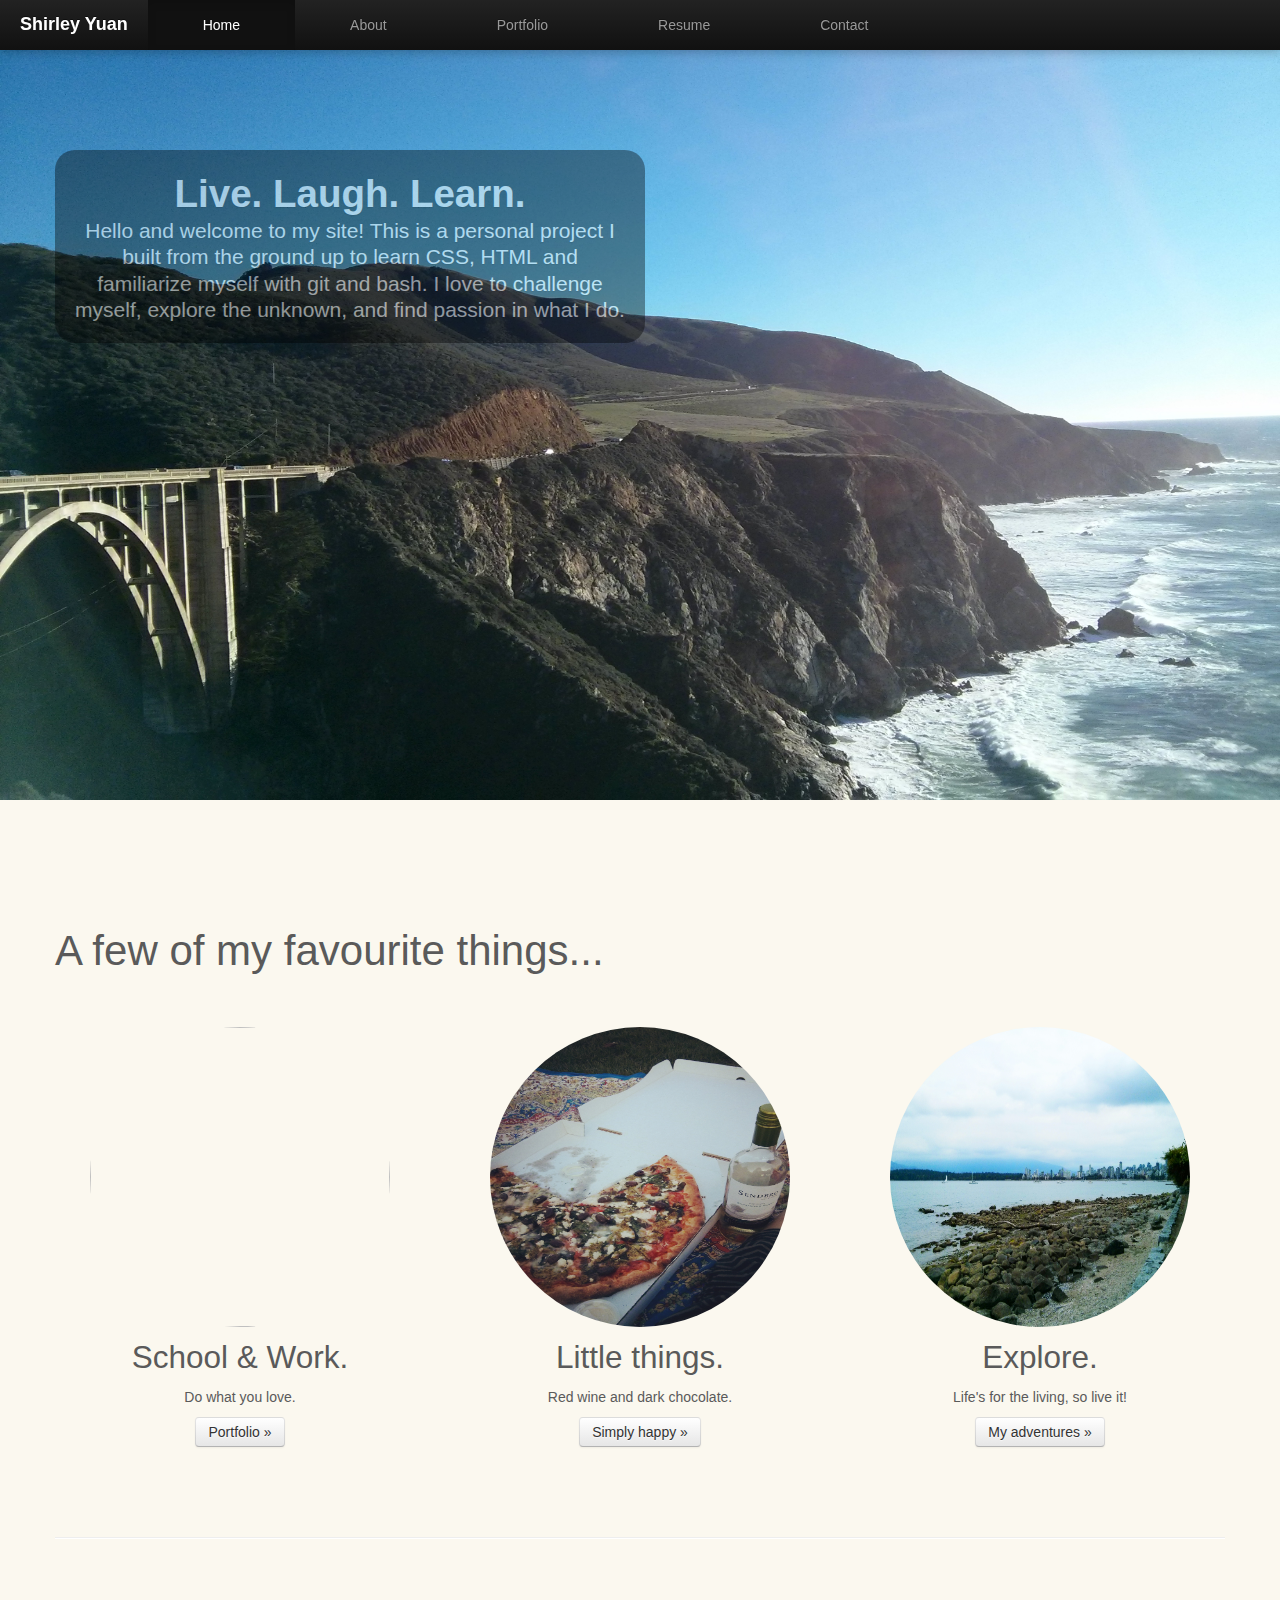
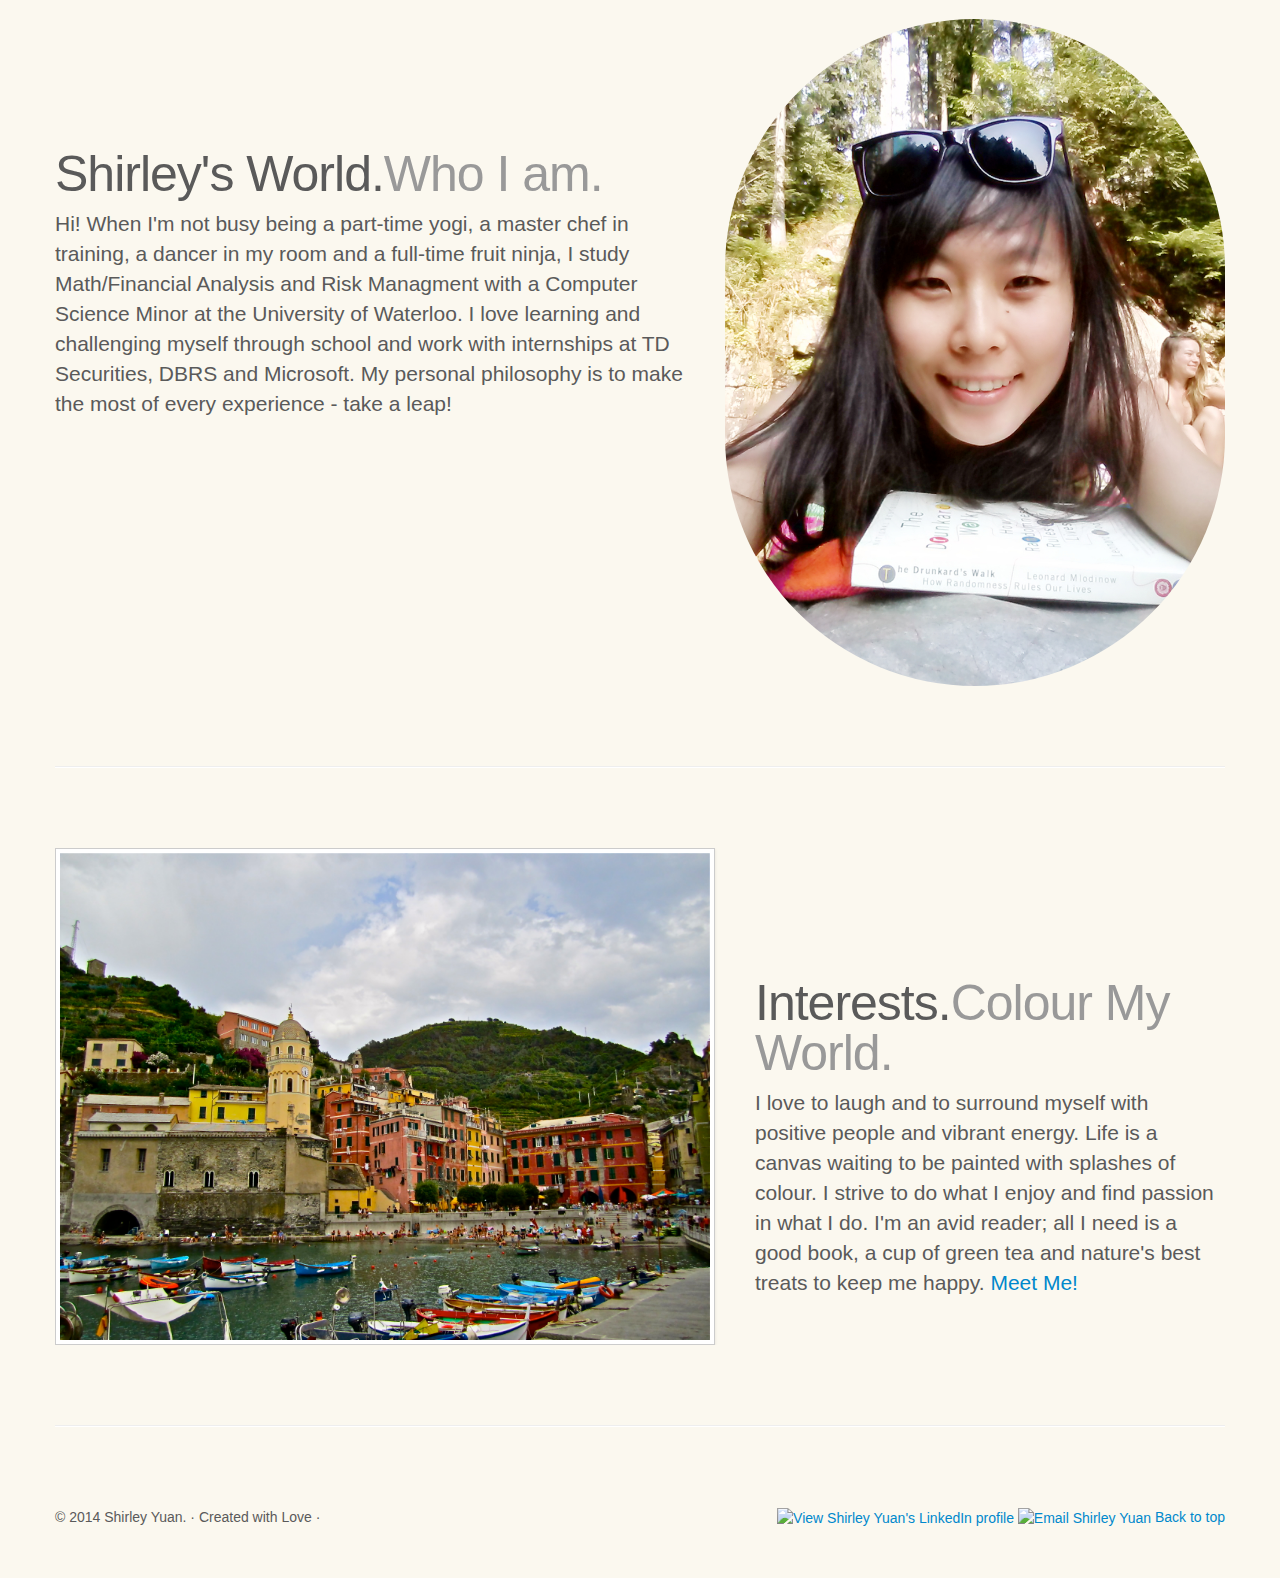
==== commit 6e5ecdc4: "new index2" ====
--- a/index.html
+++ b/index.html
@@ -357,7 +357,7 @@
           <div class="container">
             <div class="carousel-caption">
               <h1>Live. Laugh. Learn.</h1>
-              <p class="lead">Hello and welcome to my site! This is a personal project I built from the ground up to learn CSS, HTML and famiiarize myself with git and bash. I love to challenge myself, explore the unknown, and find passion in what I do.</p>
+              <p class="lead">Hello and welcome to my site! This is a personal project I built from the ground up to learn CSS, HTML and familiarize myself with git and bash. I love to challenge myself, explore the unknown, and find passion in what I do.</p>
               
             </div>
           </div>
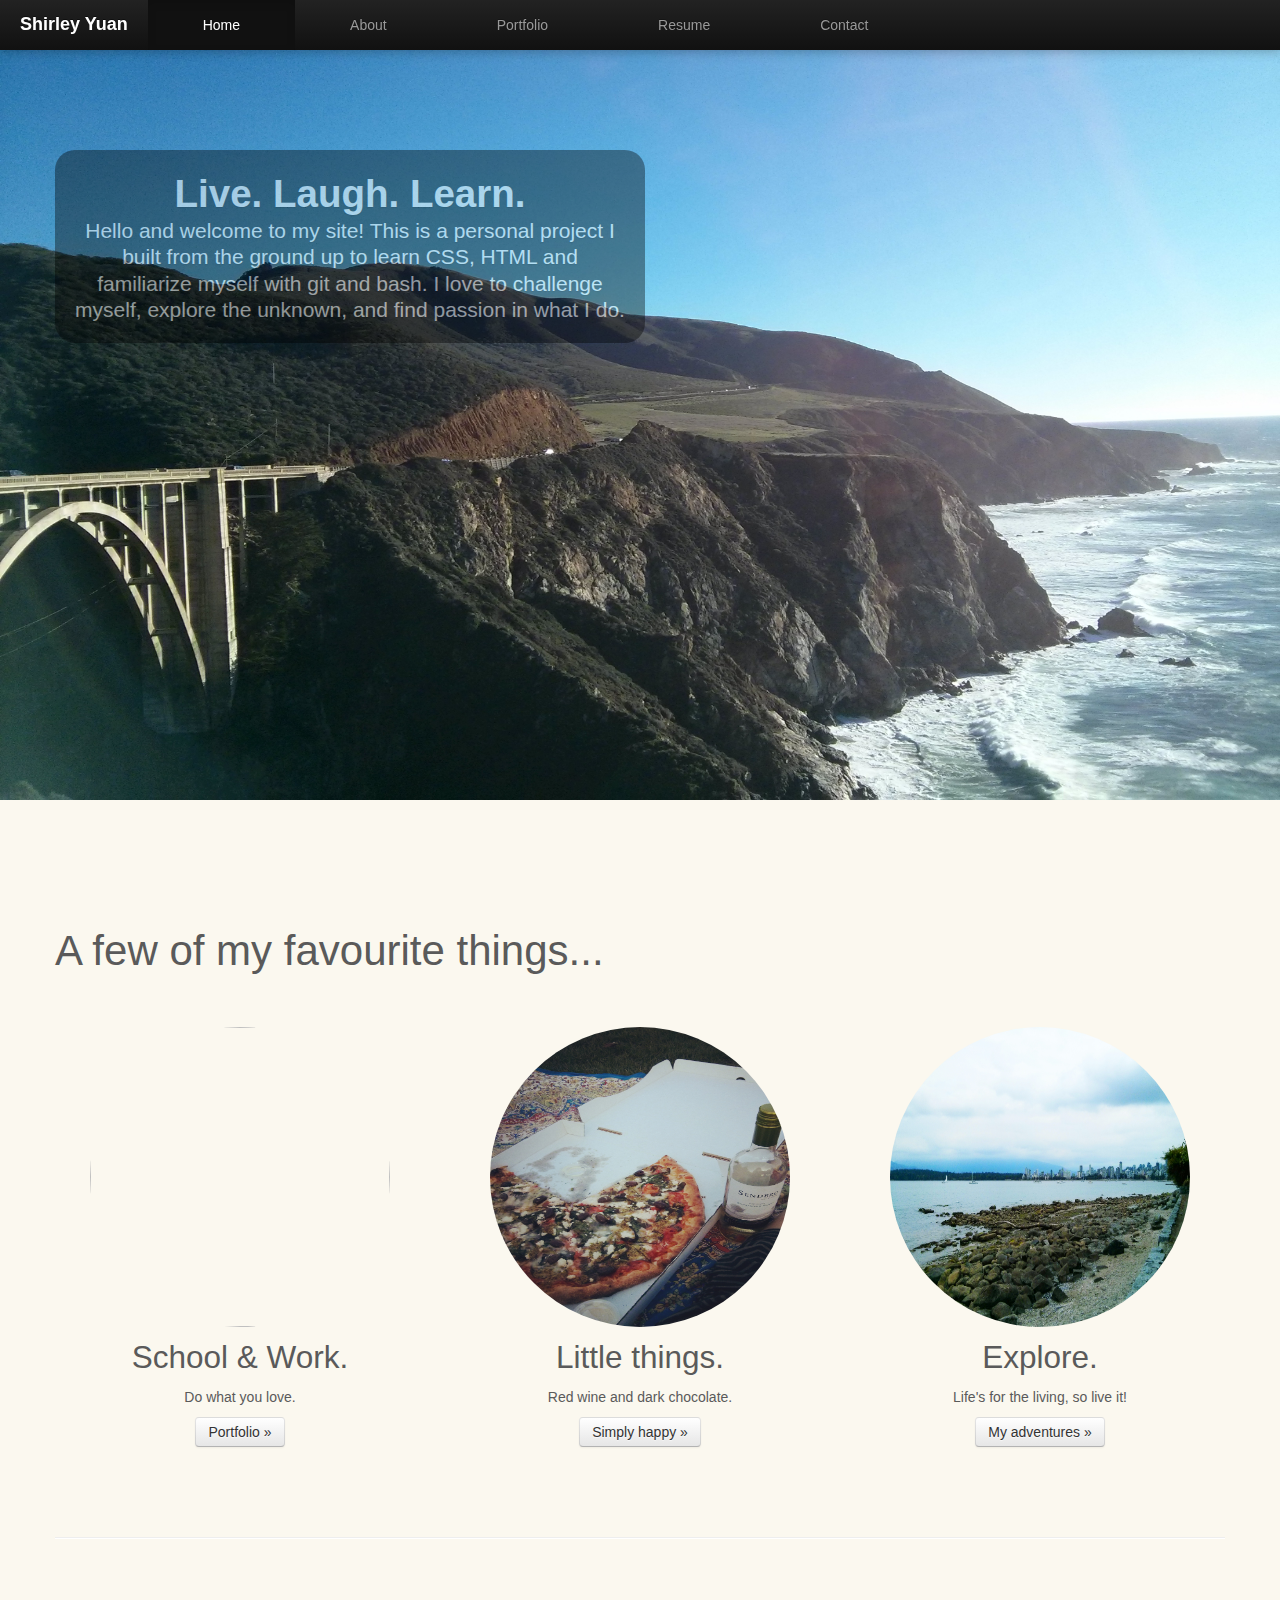
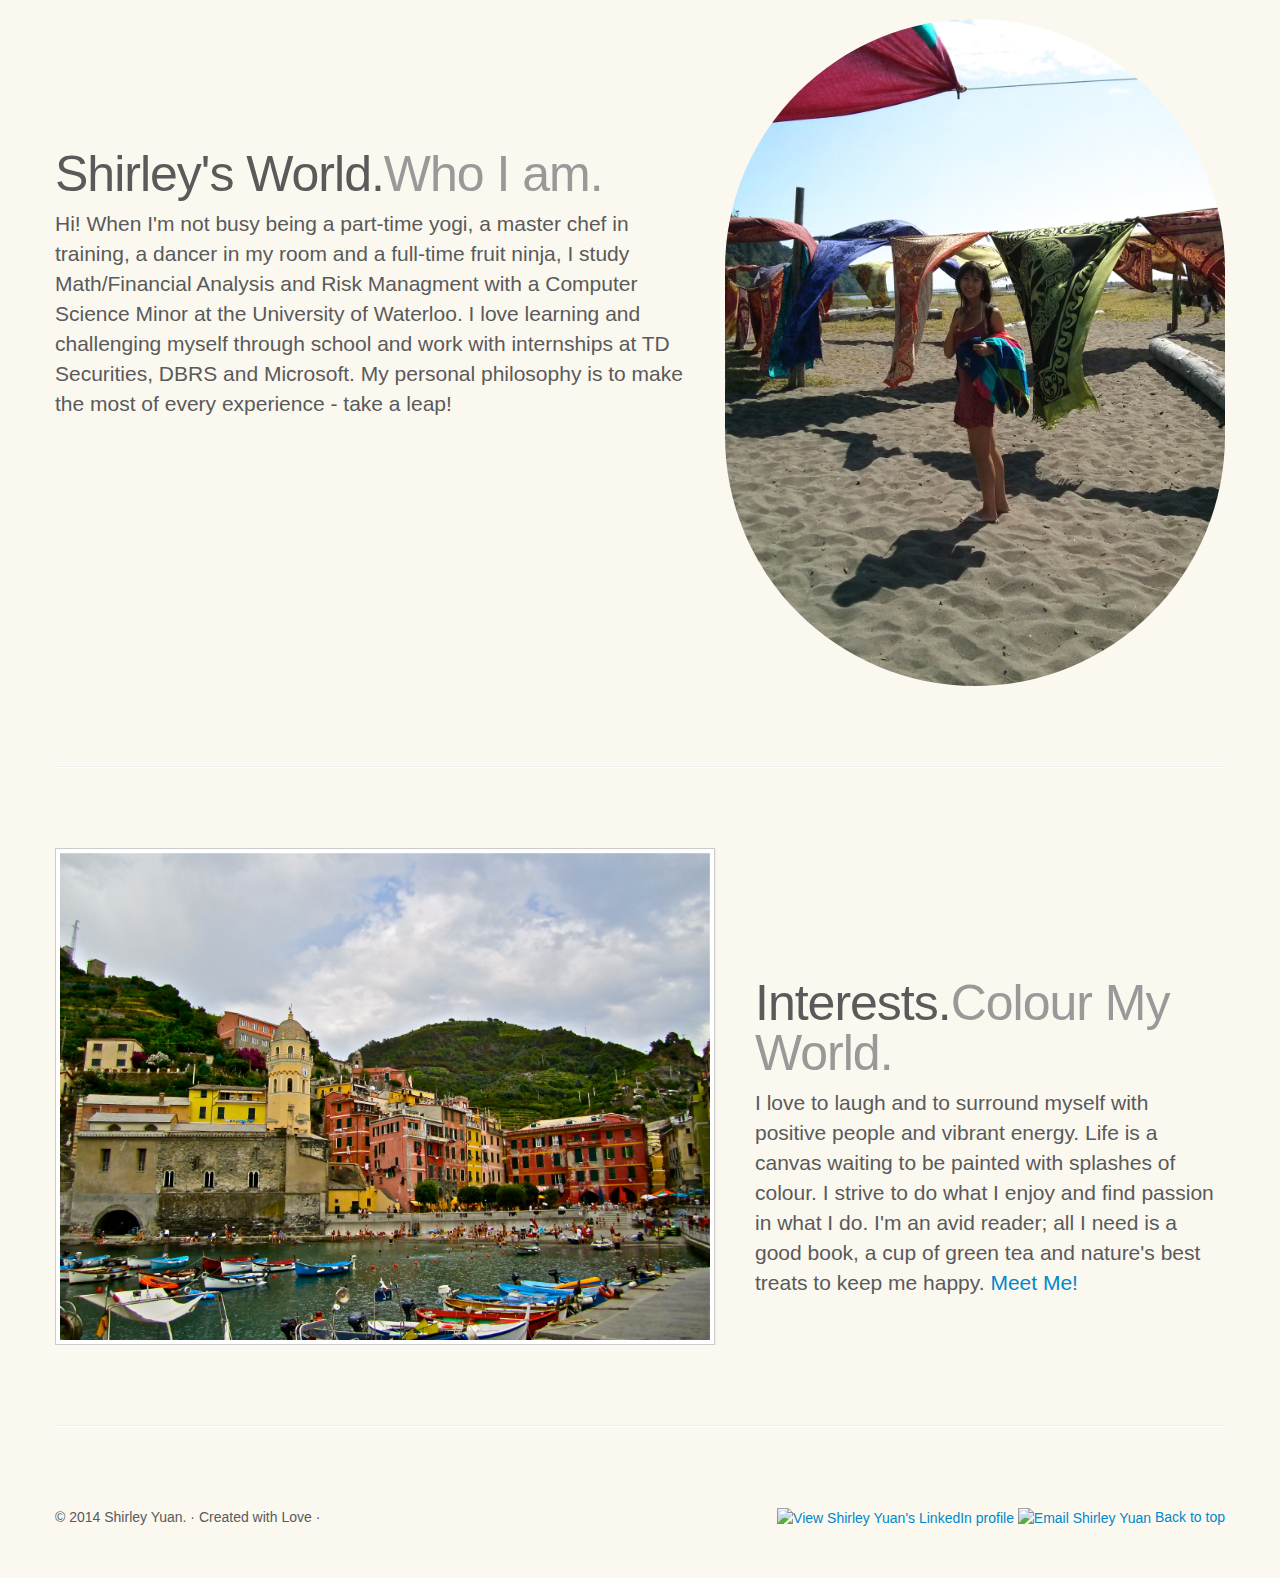
==== commit 7570c35b: "new index" ====
--- a/index.html
+++ b/index.html
@@ -405,7 +405,7 @@
       <a name="about"> </a>
       <div class="featurette">
 
-        <img class="featurette-image pull-right img-circle" src="Pictures/van11.jpg" width=500px height=auto/>
+        <img class="featurette-image pull-right img-circle" src="Pictures/van5.jpg" width=500px height=auto/>
        
         <h2 class="featurette-heading">Shirley's World.<span class="muted">Who I am.</span></h2>
         <p class="lead">Hi! When I'm not busy being a part-time yogi, a master chef in training, a dancer in my room and a full-time fruit ninja, I study Math/Financial Analysis and Risk Managment with a Computer Science Minor at the University of Waterloo. I love learning and challenging myself through school and work with internships at TD Securities, DBRS and Microsoft. My personal philosophy is to make the most of every experience - take a leap!</p>
